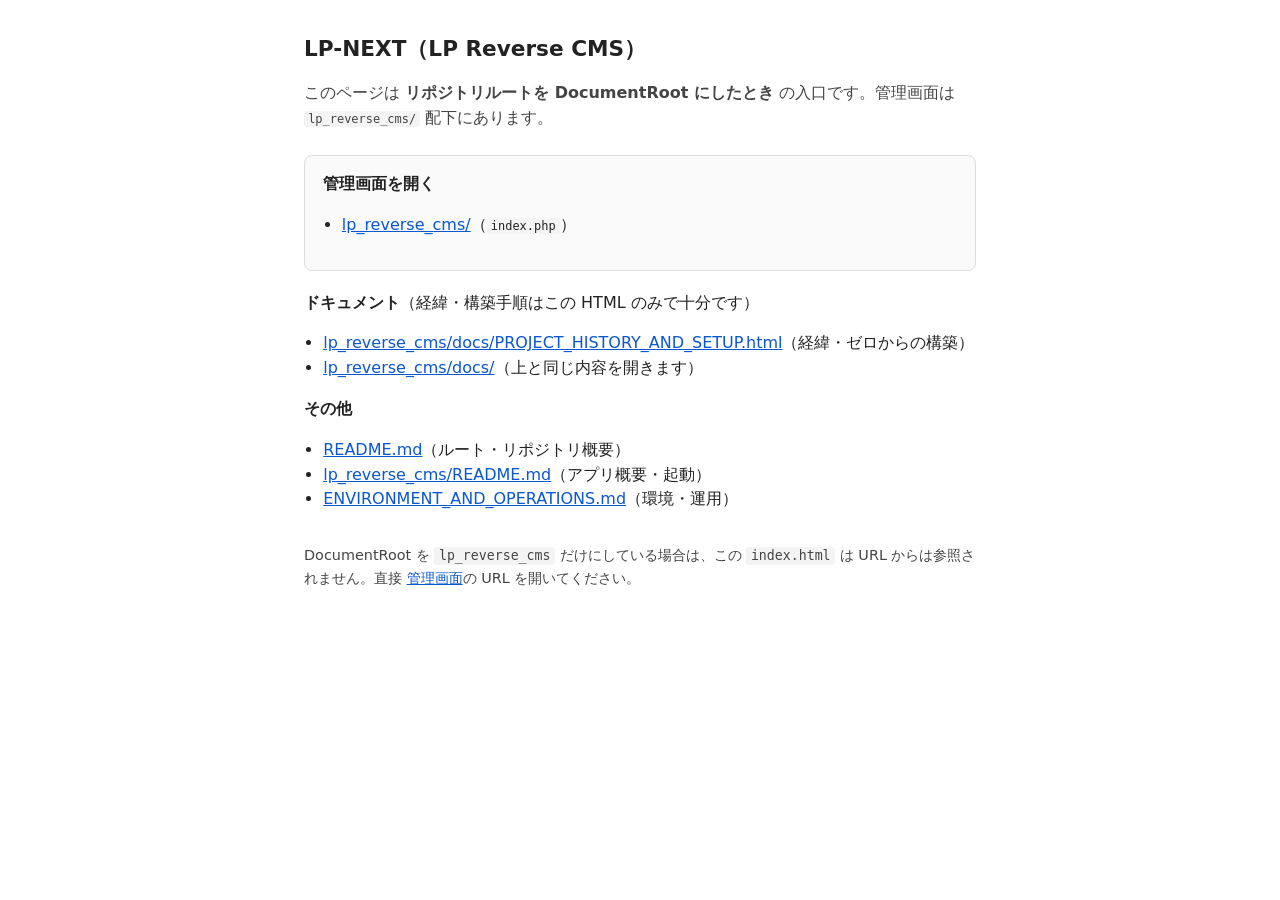
==== current/index.html @ 0ffb8e25 "chore: repo layout — current/ for work, releases/v* snapshots - Move app + docs to current/; add rel" ====
<!DOCTYPE html>
<html lang="ja">
<head>
  <meta charset="UTF-8">
  <meta name="viewport" content="width=device-width, initial-scale=1">
  <title>LP-NEXT — LP Reverse CMS</title>
  <style>
    body { font-family: system-ui, sans-serif; max-width: 42rem; margin: 2rem auto; padding: 0 1rem; line-height: 1.55; color: #222; }
    h1 { font-size: 1.35rem; }
    .lead { color: #444; margin-bottom: 1.5rem; }
    ul { padding-left: 1.2rem; }
    a { color: #0b57d0; }
    code { background: #f4f4f4; padding: 0.1em 0.35em; border-radius: 3px; font-size: 0.92em; }
    .box { border: 1px solid #ddd; border-radius: 8px; padding: 1rem 1.1rem; margin: 1.25rem 0; background: #fafafa; }
  </style>
</head>
<body>
  <h1>LP-NEXT（LP Reverse CMS）</h1>
  <p class="lead">このページは <strong>リポジトリルートを DocumentRoot にしたとき</strong> の入口です。管理画面は <code>lp_reverse_cms/</code> 配下にあります。</p>

  <div class="box">
    <strong>管理画面を開く</strong>
    <ul>
      <li><a href="lp_reverse_cms/">lp_reverse_cms/</a>（<code>index.php</code>）</li>
    </ul>
  </div>

  <p><strong>ドキュメント</strong>（経緯・構築手順はこの HTML のみで十分です）</p>
  <ul>
    <li><a href="lp_reverse_cms/docs/PROJECT_HISTORY_AND_SETUP.html">lp_reverse_cms/docs/PROJECT_HISTORY_AND_SETUP.html</a>（経緯・ゼロからの構築）</li>
    <li><a href="lp_reverse_cms/docs/">lp_reverse_cms/docs/</a>（上と同じ内容を開きます）</li>
  </ul>
  <p><strong>その他</strong></p>
  <ul>
    <li><a href="README.md">README.md</a>（ルート・リポジトリ概要）</li>
    <li><a href="lp_reverse_cms/README.md">lp_reverse_cms/README.md</a>（アプリ概要・起動）</li>
    <li><a href="ENVIRONMENT_AND_OPERATIONS.md">ENVIRONMENT_AND_OPERATIONS.md</a>（環境・運用）</li>
  </ul>

  <p class="lead" style="margin-top:2rem;font-size:0.9rem;">DocumentRoot を <code>lp_reverse_cms</code> だけにしている場合は、この <code>index.html</code> は URL からは参照されません。直接 <a href="lp_reverse_cms/">管理画面</a>の URL を開いてください。</p>
</body>
</html>
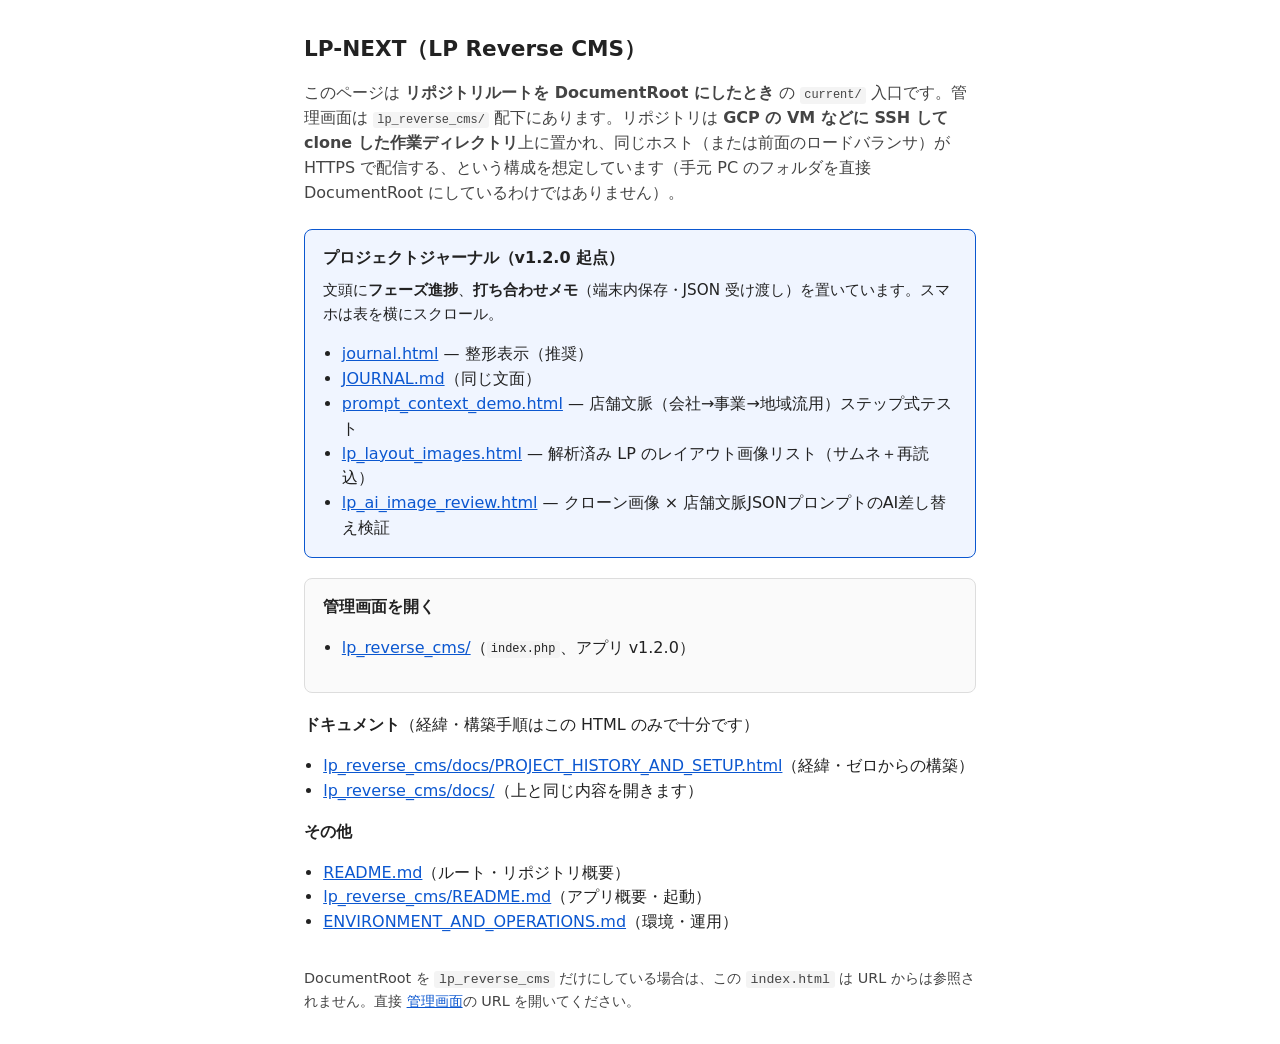
==== commit d51b8807: "feat: LP AI画像レビュー、OpenAIプロキシ、プロンプト連携とドキュメント - lp_ai_image_review: クローン元サイズ参考、DALL-E固定解像度の説明、比率に応じたsi" ====
--- a/current/index.html
+++ b/current/index.html
@@ -16,12 +16,24 @@
 </head>
 <body>
   <h1>LP-NEXT（LP Reverse CMS）</h1>
-  <p class="lead">このページは <strong>リポジトリルートを DocumentRoot にしたとき</strong> の入口です。管理画面は <code>lp_reverse_cms/</code> 配下にあります。</p>
+  <p class="lead">このページは <strong>リポジトリルートを DocumentRoot にしたとき</strong> の <code>current/</code> 入口です。管理画面は <code>lp_reverse_cms/</code> 配下にあります。リポジトリは <strong>GCP の VM などに SSH して clone した作業ディレクトリ</strong>上に置かれ、同じホスト（または前面のロードバランサ）が HTTPS で配信する、という構成を想定しています（手元 PC のフォルダを直接 DocumentRoot にしているわけではありません）。</p>
+
+  <div class="box" style="border-color:#0b57d0;background:#f0f5ff;">
+    <strong>プロジェクトジャーナル（v1.2.0 起点）</strong>
+    <p style="margin:0.5rem 0 0.65rem;font-size:0.95rem;">文頭に<strong>フェーズ進捗</strong>、<strong>打ち合わせメモ</strong>（端末内保存・JSON 受け渡し）を置いています。スマホは表を横にスクロール。</p>
+    <ul style="margin-bottom:0;">
+      <li><a href="journal.html">journal.html</a> — 整形表示（推奨）</li>
+      <li><a href="JOURNAL.md">JOURNAL.md</a>（同じ文面）</li>
+      <li><a href="prompt_context_demo.html">prompt_context_demo.html</a> — 店舗文脈（会社→事業→地域流用）ステップ式テスト</li>
+      <li><a href="lp_layout_images.html">lp_layout_images.html</a> — 解析済み LP のレイアウト画像リスト（サムネ＋再読込）</li>
+      <li><a href="lp_ai_image_review.html">lp_ai_image_review.html</a> — クローン画像 × 店舗文脈JSONプロンプトのAI差し替え検証</li>
+    </ul>
+  </div>
 
   <div class="box">
     <strong>管理画面を開く</strong>
     <ul>
-      <li><a href="lp_reverse_cms/">lp_reverse_cms/</a>（<code>index.php</code>）</li>
+      <li><a href="lp_reverse_cms/">lp_reverse_cms/</a>（<code>index.php</code>、アプリ v1.2.0）</li>
     </ul>
   </div>
 
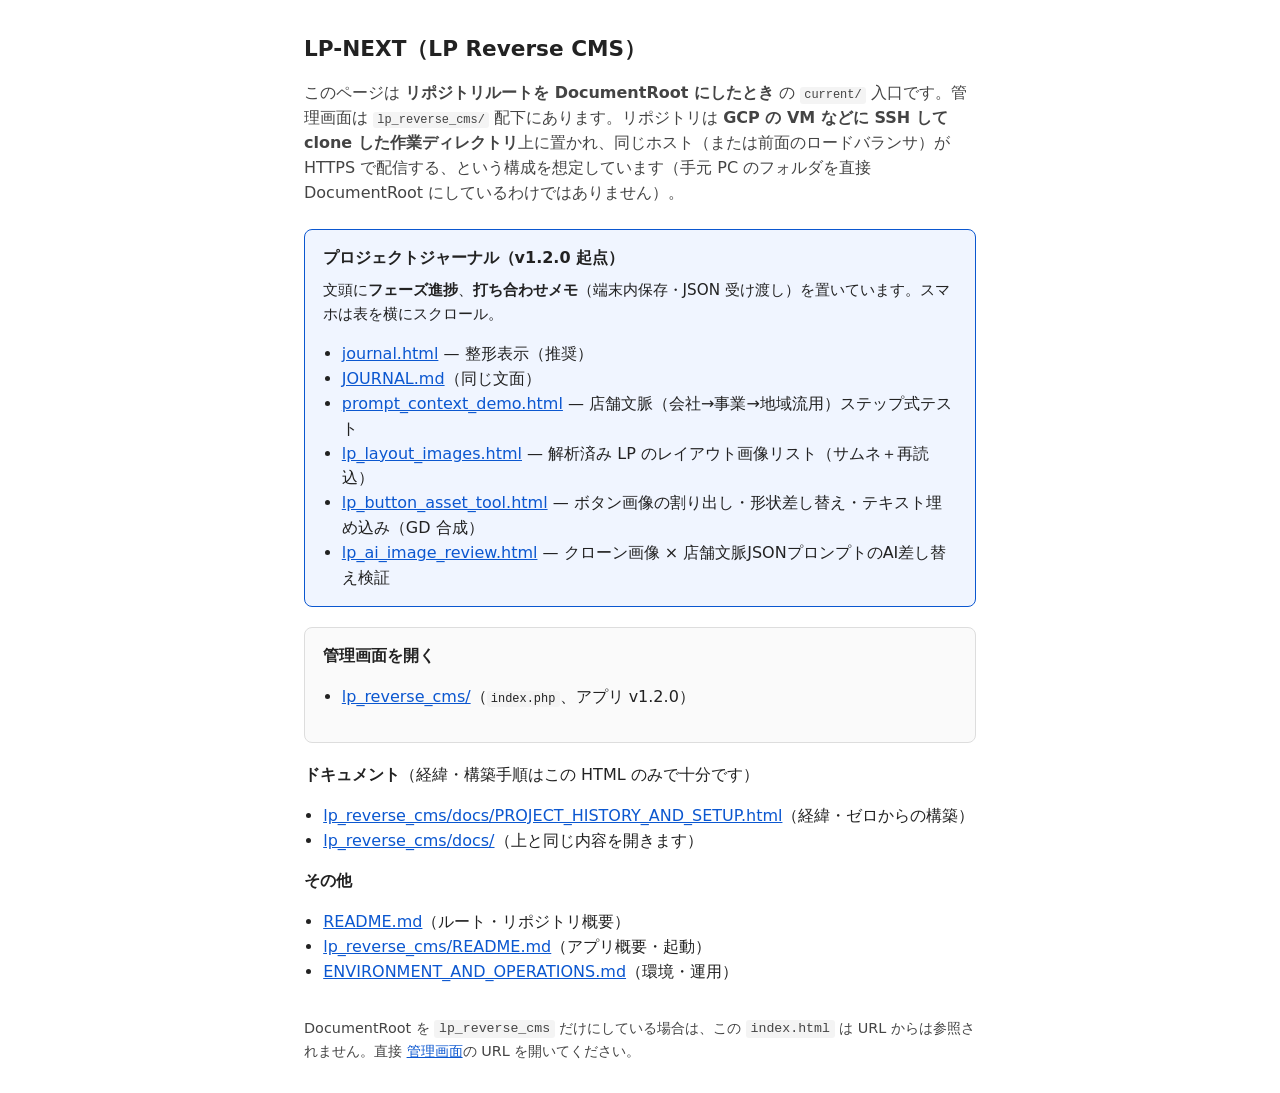
==== commit 6e6b2b2d: "feat(lp-reverse): ボタン差し替え、画像合成、テーマ、利用ログ - lp_button_asset_tool: 板生成、Claude 座標、icons/content_bounds、余" ====
--- a/current/index.html
+++ b/current/index.html
@@ -26,6 +26,7 @@
       <li><a href="JOURNAL.md">JOURNAL.md</a>（同じ文面）</li>
       <li><a href="prompt_context_demo.html">prompt_context_demo.html</a> — 店舗文脈（会社→事業→地域流用）ステップ式テスト</li>
       <li><a href="lp_layout_images.html">lp_layout_images.html</a> — 解析済み LP のレイアウト画像リスト（サムネ＋再読込）</li>
+      <li><a href="lp_button_asset_tool.html">lp_button_asset_tool.html</a> — ボタン画像の割り出し・形状差し替え・テキスト埋め込み（GD 合成）</li>
       <li><a href="lp_ai_image_review.html">lp_ai_image_review.html</a> — クローン画像 × 店舗文脈JSONプロンプトのAI差し替え検証</li>
     </ul>
   </div>
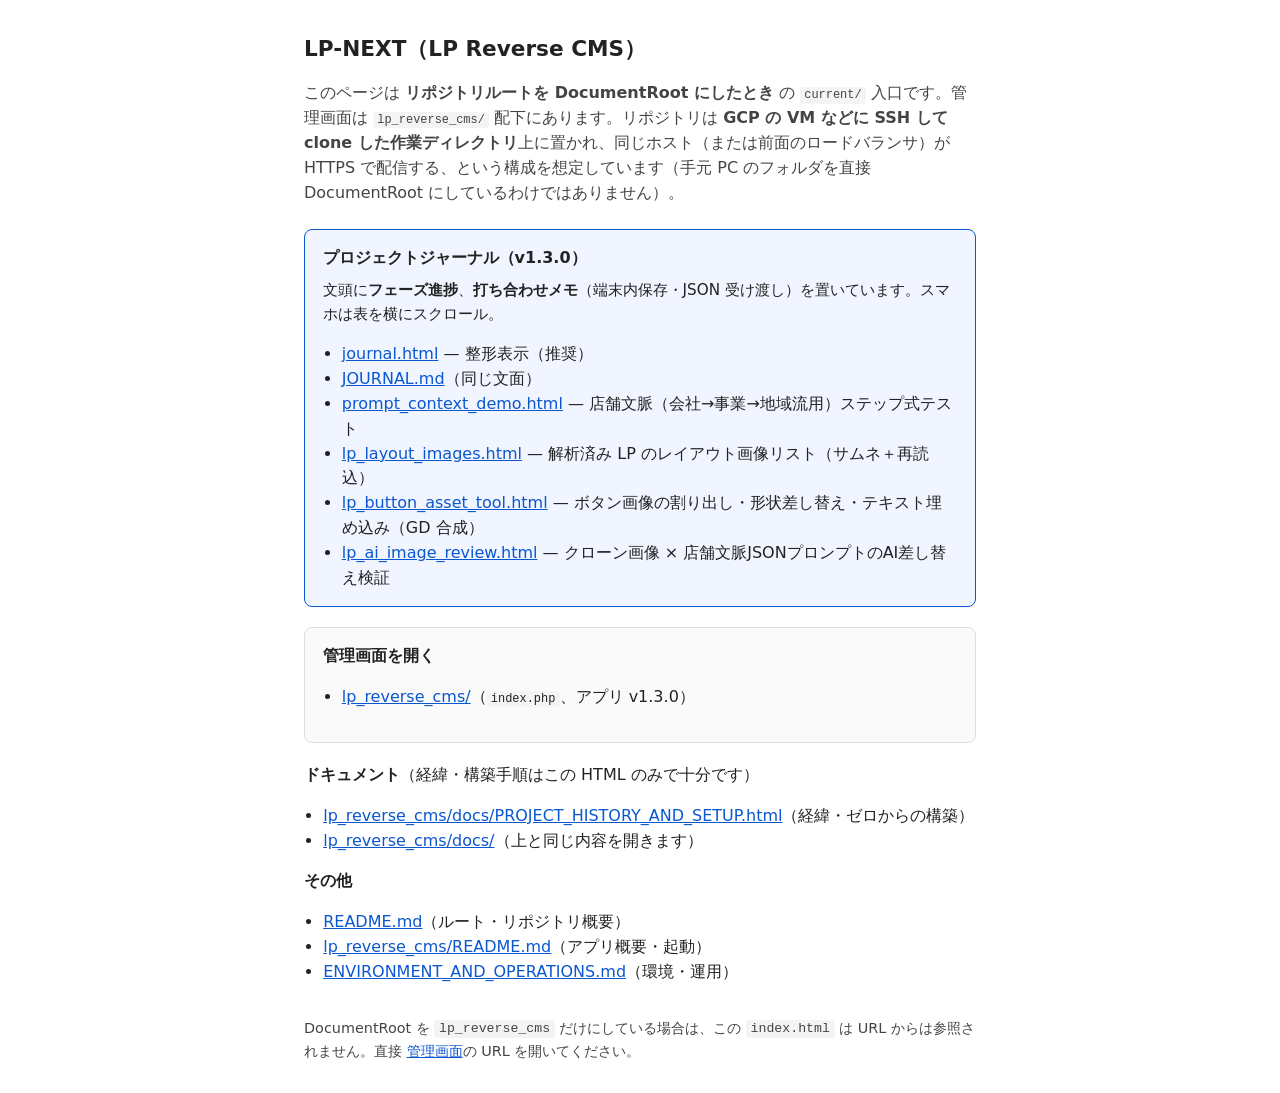
==== commit 0cfeb53a: "feat(lp_reverse_cms): AI image pipeline, preview/export wiring, generators - Add LpExportBundle, Vis" ====
--- a/current/index.html
+++ b/current/index.html
@@ -19,7 +19,7 @@
   <p class="lead">このページは <strong>リポジトリルートを DocumentRoot にしたとき</strong> の <code>current/</code> 入口です。管理画面は <code>lp_reverse_cms/</code> 配下にあります。リポジトリは <strong>GCP の VM などに SSH して clone した作業ディレクトリ</strong>上に置かれ、同じホスト（または前面のロードバランサ）が HTTPS で配信する、という構成を想定しています（手元 PC のフォルダを直接 DocumentRoot にしているわけではありません）。</p>
 
   <div class="box" style="border-color:#0b57d0;background:#f0f5ff;">
-    <strong>プロジェクトジャーナル（v1.2.0 起点）</strong>
+    <strong>プロジェクトジャーナル（v1.3.0）</strong>
     <p style="margin:0.5rem 0 0.65rem;font-size:0.95rem;">文頭に<strong>フェーズ進捗</strong>、<strong>打ち合わせメモ</strong>（端末内保存・JSON 受け渡し）を置いています。スマホは表を横にスクロール。</p>
     <ul style="margin-bottom:0;">
       <li><a href="journal.html">journal.html</a> — 整形表示（推奨）</li>
@@ -34,7 +34,7 @@
   <div class="box">
     <strong>管理画面を開く</strong>
     <ul>
-      <li><a href="lp_reverse_cms/">lp_reverse_cms/</a>（<code>index.php</code>、アプリ v1.2.0）</li>
+      <li><a href="lp_reverse_cms/">lp_reverse_cms/</a>（<code>index.php</code>、アプリ v1.3.0）</li>
     </ul>
   </div>
 
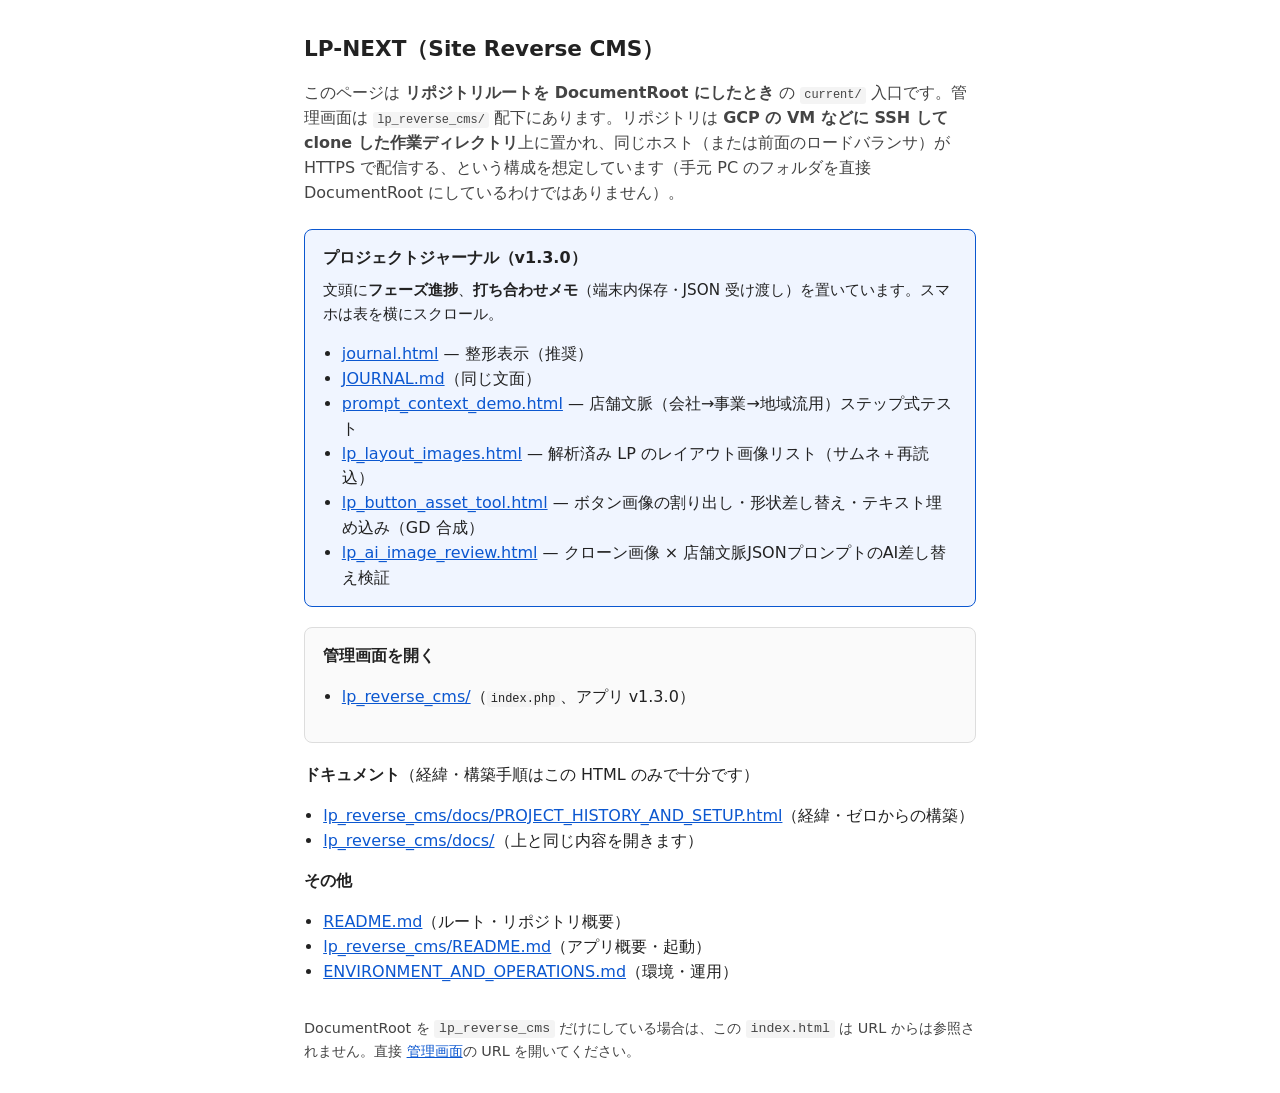
==== commit c9840754: "rebrand: LP Reverse CMS -> Site Reverse CMS in UI and docs Product display name only; internal paths" ====
--- a/current/index.html
+++ b/current/index.html
@@ -3,7 +3,7 @@
 <head>
   <meta charset="UTF-8">
   <meta name="viewport" content="width=device-width, initial-scale=1">
-  <title>LP-NEXT — LP Reverse CMS</title>
+  <title>LP-NEXT — Site Reverse CMS</title>
   <style>
     body { font-family: system-ui, sans-serif; max-width: 42rem; margin: 2rem auto; padding: 0 1rem; line-height: 1.55; color: #222; }
     h1 { font-size: 1.35rem; }
@@ -15,7 +15,7 @@
   </style>
 </head>
 <body>
-  <h1>LP-NEXT（LP Reverse CMS）</h1>
+  <h1>LP-NEXT（Site Reverse CMS）</h1>
   <p class="lead">このページは <strong>リポジトリルートを DocumentRoot にしたとき</strong> の <code>current/</code> 入口です。管理画面は <code>lp_reverse_cms/</code> 配下にあります。リポジトリは <strong>GCP の VM などに SSH して clone した作業ディレクトリ</strong>上に置かれ、同じホスト（または前面のロードバランサ）が HTTPS で配信する、という構成を想定しています（手元 PC のフォルダを直接 DocumentRoot にしているわけではありません）。</p>
 
   <div class="box" style="border-color:#0b57d0;background:#f0f5ff;">
